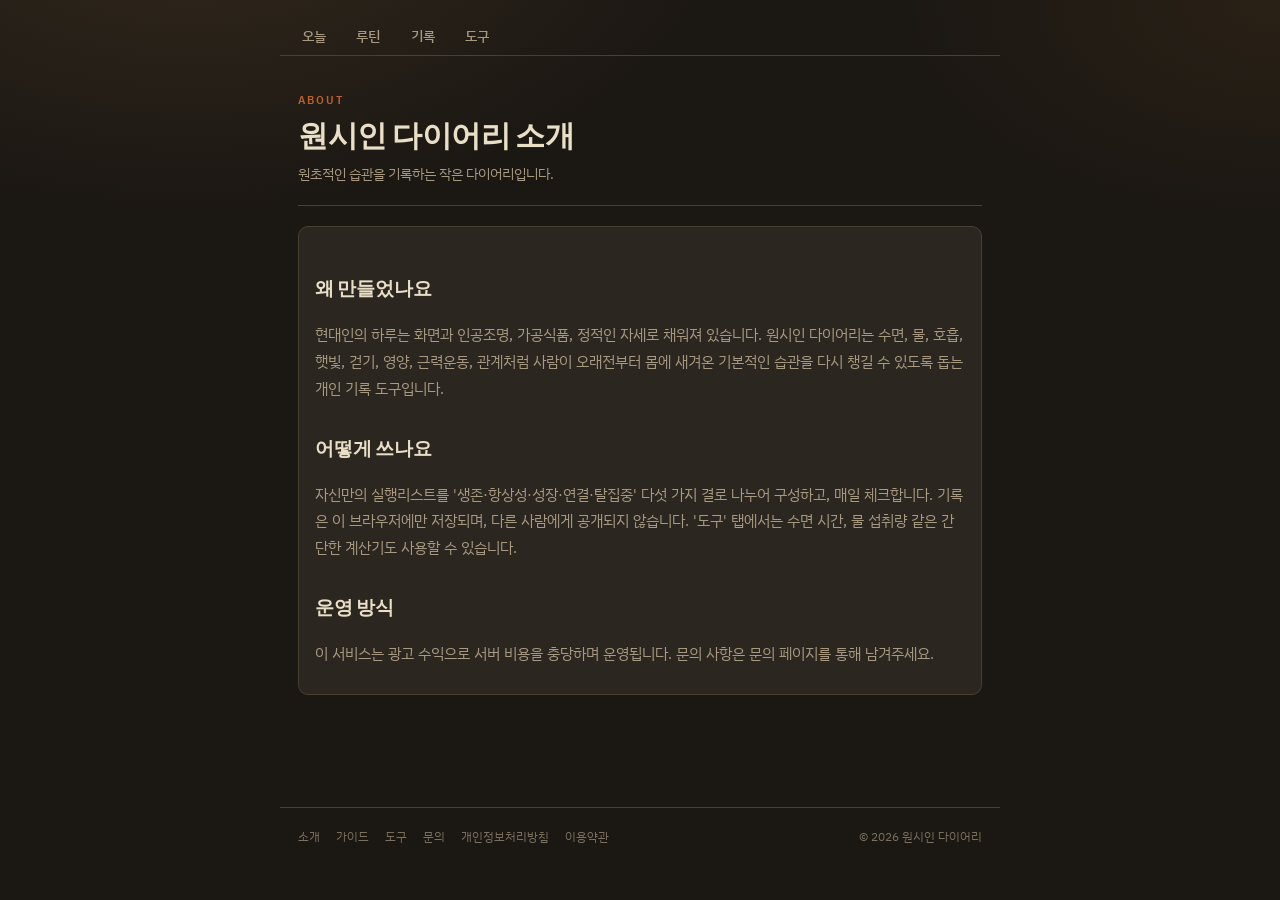
==== about.html @ d8aae8ed "Add files via upload" ====
<!DOCTYPE html>
<html lang="ko">
<head>
<meta charset="UTF-8">
<meta name="viewport" content="width=device-width, initial-scale=1.0">
<title>소개 | 원시인 다이어리</title>
<meta name="description" content="원시인 다이어리를 만든 이유와 사용 방법을 소개합니다.">
<meta name="google-adsense-account" content="ca-pub-2557338953436433">
<meta name="naver-site-verification" content="43a13ce1e684f0e41eff7b286d124ef4994e0cc3">
<link rel="preconnect" href="https://fonts.googleapis.com">
<link href="https://fonts.googleapis.com/css2?family=Bitter:wght@500;700;800&family=IBM+Plex+Sans+KR:wght@400;500;600&display=swap" rel="stylesheet">
<link rel="stylesheet" href="style.css">
<script async src="https://pagead2.googlesyndication.com/pagead/js/adsbygoogle.js?client=ca-pub-2557338953436433" crossorigin="anonymous"></script>
</head>
<body>
<div class="tabs">
  <a href="index.html" class="tab">오늘</a>
  <a href="routines.html" class="tab">루틴</a>
  <a href="history.html" class="tab">기록</a>
  <a href="tools.html" class="tab">도구</a>
</div>

<main class="app">
  <div class="hero">
    <div class="hero-eyebrow">ABOUT</div>
    <h1 class="display">원시인 다이어리 소개</h1>
    <p>원초적인 습관을 기록하는 작은 다이어리입니다.</p>
  </div>
  <div class="card article">
    <h2>왜 만들었나요</h2>
    <p>현대인의 하루는 화면과 인공조명, 가공식품, 정적인 자세로 채워져 있습니다. 원시인 다이어리는 수면, 물, 호흡, 햇빛, 걷기, 영양, 근력운동, 관계처럼 사람이 오래전부터 몸에 새겨온 기본적인 습관을 다시 챙길 수 있도록 돕는 개인 기록 도구입니다.</p>
    <h2>어떻게 쓰나요</h2>
    <p>자신만의 실행리스트를 '생존·항상성·성장·연결·탈집중' 다섯 가지 결로 나누어 구성하고, 매일 체크합니다. 기록은 이 브라우저에만 저장되며, 다른 사람에게 공개되지 않습니다. '도구' 탭에서는 수면 시간, 물 섭취량 같은 간단한 계산기도 사용할 수 있습니다.</p>
    <h2>운영 방식</h2>
    <p>이 서비스는 광고 수익으로 서버 비용을 충당하며 운영됩니다. 문의 사항은 <a href="contact.html">문의 페이지</a>를 통해 남겨주세요.</p>
  </div>
</main>

<footer class="site-footer">
  <a href="about.html">소개</a>
  <a href="guide.html">가이드</a>
  <a href="tools.html">도구</a>
  <a href="contact.html">문의</a>
  <a href="privacy.html">개인정보처리방침</a>
  <a href="terms.html">이용약관</a>
  <span class="footer-copy">© <span id="year"></span> 원시인 다이어리</span>
</footer>
<script>document.getElementById('year').textContent = new Date().getFullYear();</script>
</body>
</html>
---- style.css ----
:root {
  --bg: #1b1713;
  --bg-2: #241e18;
  --surface: #2c2620;
  --surface-2: #383028;
  --line: #4a4032;
  --bone: #e9dfc7;
  --bone-dim: #a79a80;
  --muted: #7c7160;
  --fire: #c1622b;
  --fire-dim: #8b4520;
  --lv1: #8b3a2b;
  --lv2: #a6743d;
  --lv3: #5c6b42;
  --lv4: #3f5765;
  --lv5: #6a5a7a;
}
* { box-sizing: border-box; }
html, body { margin: 0; padding: 0; }
body {
  background:
    radial-gradient(ellipse 900px 500px at 15% -10%, #33291d 0%, transparent 60%),
    radial-gradient(ellipse 700px 400px at 100% 0%, #2a2116 0%, transparent 55%),
    var(--bg);
  color: var(--bone);
  font-family: 'IBM Plex Sans KR', sans-serif;
  min-height: 100vh;
  -webkit-font-smoothing: antialiased;
}
.display { font-family: 'Bitter', serif; }
::selection { background: var(--fire-dim); color: var(--bone); }
a { color: inherit; text-decoration: none; }

.app { max-width: 720px; margin: 0 auto; padding: 0 18px 60px; }

.hero { padding: 36px 0 20px; border-bottom: 1px solid var(--line); margin-bottom: 20px; position: relative; }
.hero-eyebrow { font-size: 11px; letter-spacing: .18em; text-transform: uppercase; color: var(--fire); font-weight: 600; margin-bottom: 8px; }
.hero h1 { font-family: 'Bitter', serif; font-weight: 800; font-size: 30px; margin: 0 0 6px; letter-spacing: -.01em; }
.hero p { margin: 0; color: var(--bone-dim); font-size: 14px; line-height: 1.6; }

.mural { display: flex; gap: 3px; margin-top: 22px; height: 64px; border-radius: 3px; overflow: hidden; background: var(--bg-2); border: 1px solid var(--line); position: relative; }
.mural-col { flex: 1; display: flex; flex-direction: column-reverse; align-items: stretch; border-right: 1px solid rgba(0,0,0,.25); }
.mural-col:last-child { border-right: none; }
.mural-mark { width: 100%; flex: 0 0 auto; opacity: .92; border-top: 1px solid rgba(0,0,0,.2); }
.mural-label { display: flex; justify-content: space-between; margin-top: 6px; font-size: 9.5px; color: var(--muted); letter-spacing: .02em; }
.mural-label span { flex: 1; text-align: center; }

.tabs { max-width: 720px; margin: 0 auto; display: flex; gap: 4px; padding: 16px 18px 0; border-bottom: 1px solid var(--line); }
.tab { color: var(--bone-dim); font-size: 13.5px; font-weight: 500; padding: 10px 4px; position: relative; margin-right: 18px; letter-spacing: .01em; display: inline-block; }
.tab.active { color: var(--bone); }
.tab.active::after { content: ''; position: absolute; left: 0; right: 0; bottom: -1px; height: 2px; background: var(--fire); }

.card { background: var(--surface); border: 1px solid var(--line); border-radius: 10px; padding: 16px; margin-bottom: 12px; }
.section-title { font-family: 'Bitter', serif; font-weight: 700; font-size: 15px; margin: 0 0 12px; display: flex; align-items: center; gap: 8px; }
.lv-dot { width: 8px; height: 8px; border-radius: 50%; display: inline-block; flex: 0 0 auto; }

.routine { display: flex; align-items: center; gap: 12px; padding: 12px 4px; border-bottom: 1px solid var(--line); }
.routine:last-child { border-bottom: none; }
.check { width: 26px; height: 26px; border-radius: 50%; border: 2px solid var(--muted); background: transparent; cursor: pointer; flex: 0 0 auto; display: flex; align-items: center; justify-content: center; transition: .15s; }
.check.done { background: var(--fire); border-color: var(--fire); }
.check svg { width: 13px; height: 13px; opacity: 0; transition: .15s; }
.check.done svg { opacity: 1; }
.routine-body { flex: 1; min-width: 0; }
.routine-title { font-size: 14px; font-weight: 500; }
.routine-title.done { color: var(--bone-dim); text-decoration: line-through; }
.routine-cat { font-size: 11px; color: var(--muted); margin-top: 2px; }
.routine-del { background: none; border: none; color: var(--muted); cursor: pointer; font-size: 12px; padding: 4px 6px; opacity: .6; }
.routine-del:hover { opacity: 1; color: var(--fire); }

.row { display: flex; gap: 8px; margin-bottom: 10px; }
input[type=text], input[type=number], select, textarea { background: var(--bg-2); border: 1px solid var(--line); color: var(--bone); border-radius: 7px; padding: 10px 12px; font-family: inherit; font-size: 13.5px; width: 100%; }
input[type=text]:focus, input[type=number]:focus, select:focus, textarea:focus { outline: 1px solid var(--fire); border-color: var(--fire); }
textarea { resize: vertical; min-height: 56px; }
.btn { background: var(--fire); color: #1b1713; border: none; border-radius: 7px; padding: 10px 16px; font-family: inherit; font-weight: 600; font-size: 13.5px; cursor: pointer; white-space: nowrap; transition: .15s; }
.btn:hover { background: #d16f38; }
.btn:disabled { opacity: .4; cursor: not-allowed; }
.btn-ghost { background: transparent; border: 1px solid var(--line); color: var(--bone-dim); }
.btn-ghost:hover { color: var(--bone); border-color: var(--bone-dim); }
.btn-sm { padding: 6px 12px; font-size: 12.5px; }

.log-entry { padding: 12px 0; border-bottom: 1px solid var(--line); }
.log-entry:last-child { border-bottom: none; }
.log-head { display: flex; justify-content: space-between; align-items: center; margin-bottom: 4px; }
.log-title { font-size: 14px; font-weight: 500; }
.log-date { font-size: 11px; color: var(--muted); }

.empty { text-align: center; padding: 36px 12px; color: var(--muted); font-size: 13px; line-height: 1.7; }

.toast { position: fixed; bottom: 24px; left: 50%; transform: translateX(-50%); background: var(--surface-2); border: 1px solid var(--line); color: var(--bone); padding: 10px 18px; border-radius: 8px; font-size: 13px; opacity: 0; pointer-events: none; transition: .25s; z-index: 50; }
.toast.show { opacity: 1; transform: translateX(-50%) translateY(-6px); }
.loading { color: var(--muted); font-size: 13px; padding: 20px 0; text-align: center; }

.site-footer { max-width: 720px; margin: 40px auto 0; padding: 20px 18px 40px; border-top: 1px solid var(--line); display: flex; gap: 16px; flex-wrap: wrap; font-size: 12px; color: var(--muted); }
.site-footer a:hover { color: var(--fire); }
.footer-copy { margin-left: auto; }

.article { line-height: 1.85; font-size: 14.5px; color: var(--bone-dim); }
.article h2 { font-family: 'Bitter', serif; color: var(--bone); font-size: 19px; margin-top: 28px; }
.article h3 { font-family: 'Bitter', serif; color: var(--bone); font-size: 15.5px; margin-top: 18px; }
.article p { margin: 10px 0; }
.article ul { margin: 8px 0; padding-left: 20px; }
.article li { margin: 4px 0; }

.ad-slot { margin: 20px 0; min-height: 90px; display: flex; align-items: center; justify-content: center; border: 1px dashed var(--line); border-radius: 8px; color: var(--muted); font-size: 12px; }

.view-toggle { display: flex; gap: 6px; margin-bottom: 14px; }
.view-toggle button { flex: 1; }

.cal-head { display: flex; align-items: center; justify-content: space-between; margin-bottom: 10px; }
.cal-nav { background: none; border: 1px solid var(--line); color: var(--bone-dim); border-radius: 6px; width: 28px; height: 28px; cursor: pointer; }
.cal-nav:hover { color: var(--bone); border-color: var(--bone-dim); }
.cal-title { font-family: 'Bitter', serif; font-weight: 700; font-size: 14px; }
.cal-grid { display: grid; grid-template-columns: repeat(7, 1fr); gap: 4px; }
.cal-dow { text-align: center; font-size: 10.5px; color: var(--muted); padding-bottom: 4px; }
.cal-cell { aspect-ratio: 1; border-radius: 6px; background: var(--bg-2); border: 1px solid var(--line); display: flex; flex-direction: column; align-items: center; justify-content: center; gap: 2px; font-size: 11px; color: var(--bone-dim); position: relative; }
.cal-cell.empty { background: transparent; border: none; }
.cal-cell.today { border-color: var(--fire); }
.cal-dots { display: flex; gap: 2px; flex-wrap: wrap; justify-content: center; max-width: 26px; }
.cal-dot { width: 4.5px; height: 4.5px; border-radius: 50%; }

.tool-result { margin-top: 12px; padding: 12px; background: var(--bg-2); border: 1px solid var(--line); border-radius: 8px; font-size: 14px; }
.tool-result b { color: var(--fire); font-family: 'Bitter', serif; font-size: 17px; }
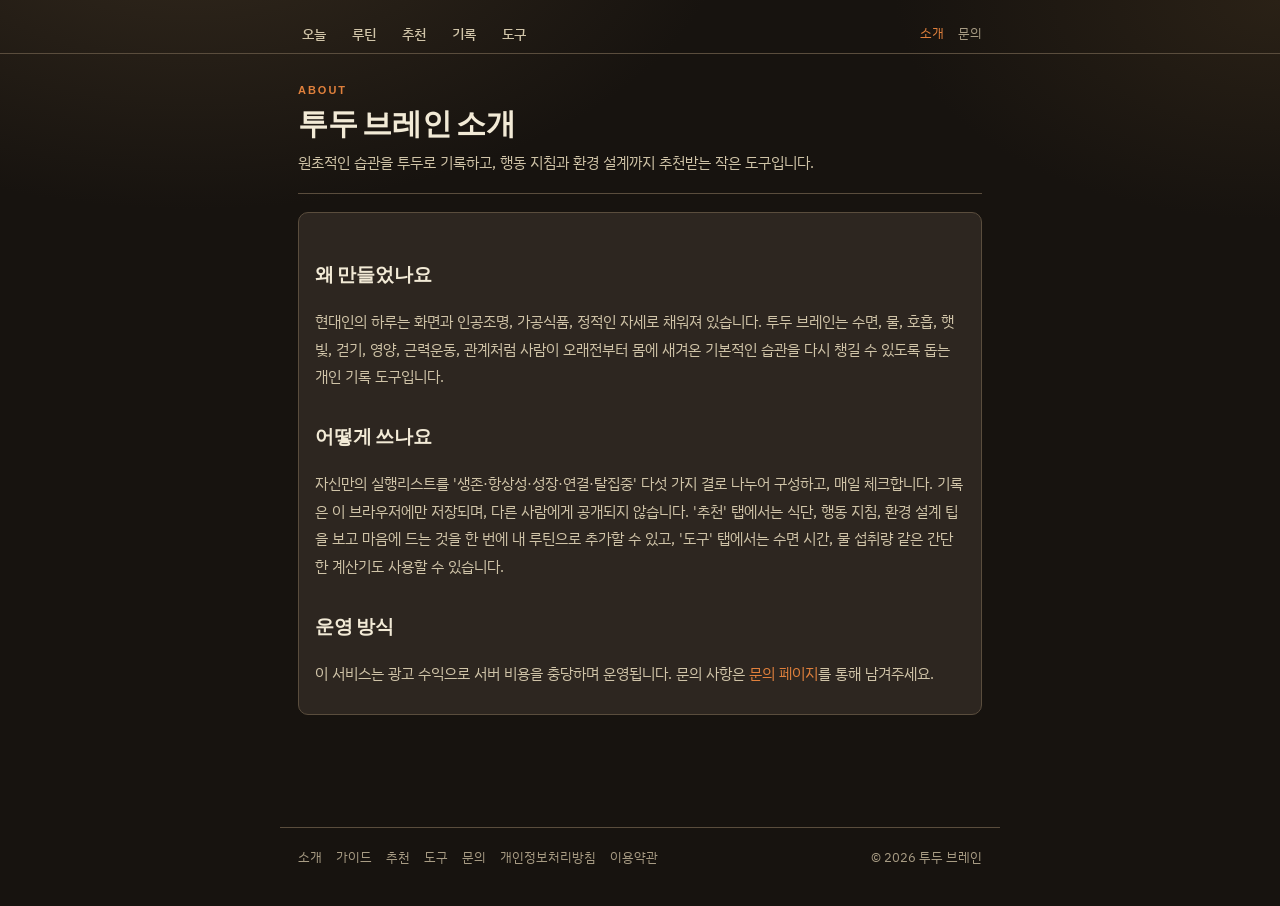
==== commit 27bbf121: "Add files via upload" ====
--- a/about.html
+++ b/about.html
@@ -3,8 +3,8 @@
 <head>
 <meta charset="UTF-8">
 <meta name="viewport" content="width=device-width, initial-scale=1.0">
-<title>소개 | 원시인 다이어리</title>
-<meta name="description" content="원시인 다이어리를 만든 이유와 사용 방법을 소개합니다.">
+<title>소개 | 투두 브레인</title>
+<meta name="description" content="투두 브레인를 만든 이유와 사용 방법을 소개합니다.">
 <meta name="google-adsense-account" content="ca-pub-2557338953436433">
 <meta name="naver-site-verification" content="43a13ce1e684f0e41eff7b286d124ef4994e0cc3">
 <link rel="preconnect" href="https://fonts.googleapis.com">
@@ -13,24 +13,33 @@
 <script async src="https://pagead2.googlesyndication.com/pagead/js/adsbygoogle.js?client=ca-pub-2557338953436433" crossorigin="anonymous"></script>
 </head>
 <body>
-<div class="tabs">
-  <a href="index.html" class="tab">오늘</a>
-  <a href="routines.html" class="tab">루틴</a>
-  <a href="history.html" class="tab">기록</a>
-  <a href="tools.html" class="tab">도구</a>
-</div>
+<header class="topbar">
+  <div class="topbar-inner">
+    <nav class="tabs">
+      <a href="index.html" class="tab">오늘</a>
+      <a href="routines.html" class="tab">루틴</a>
+      <a href="tips.html" class="tab">추천</a>
+      <a href="history.html" class="tab">기록</a>
+      <a href="tools.html" class="tab">도구</a>
+    </nav>
+    <nav class="top-links">
+      <a href="about.html" class="active">소개</a>
+      <a href="contact.html">문의</a>
+    </nav>
+  </div>
+</header>
 
 <main class="app">
   <div class="hero">
     <div class="hero-eyebrow">ABOUT</div>
-    <h1 class="display">원시인 다이어리 소개</h1>
-    <p>원초적인 습관을 기록하는 작은 다이어리입니다.</p>
+    <h1 class="display">투두 브레인 소개</h1>
+    <p>원초적인 습관을 투두로 기록하고, 행동 지침과 환경 설계까지 추천받는 작은 도구입니다.</p>
   </div>
   <div class="card article">
     <h2>왜 만들었나요</h2>
-    <p>현대인의 하루는 화면과 인공조명, 가공식품, 정적인 자세로 채워져 있습니다. 원시인 다이어리는 수면, 물, 호흡, 햇빛, 걷기, 영양, 근력운동, 관계처럼 사람이 오래전부터 몸에 새겨온 기본적인 습관을 다시 챙길 수 있도록 돕는 개인 기록 도구입니다.</p>
+    <p>현대인의 하루는 화면과 인공조명, 가공식품, 정적인 자세로 채워져 있습니다. 투두 브레인는 수면, 물, 호흡, 햇빛, 걷기, 영양, 근력운동, 관계처럼 사람이 오래전부터 몸에 새겨온 기본적인 습관을 다시 챙길 수 있도록 돕는 개인 기록 도구입니다.</p>
     <h2>어떻게 쓰나요</h2>
-    <p>자신만의 실행리스트를 '생존·항상성·성장·연결·탈집중' 다섯 가지 결로 나누어 구성하고, 매일 체크합니다. 기록은 이 브라우저에만 저장되며, 다른 사람에게 공개되지 않습니다. '도구' 탭에서는 수면 시간, 물 섭취량 같은 간단한 계산기도 사용할 수 있습니다.</p>
+    <p>자신만의 실행리스트를 '생존·항상성·성장·연결·탈집중' 다섯 가지 결로 나누어 구성하고, 매일 체크합니다. 기록은 이 브라우저에만 저장되며, 다른 사람에게 공개되지 않습니다. '추천' 탭에서는 식단, 행동 지침, 환경 설계 팁을 보고 마음에 드는 것을 한 번에 내 루틴으로 추가할 수 있고, '도구' 탭에서는 수면 시간, 물 섭취량 같은 간단한 계산기도 사용할 수 있습니다.</p>
     <h2>운영 방식</h2>
     <p>이 서비스는 광고 수익으로 서버 비용을 충당하며 운영됩니다. 문의 사항은 <a href="contact.html">문의 페이지</a>를 통해 남겨주세요.</p>
   </div>
@@ -39,11 +48,12 @@
 <footer class="site-footer">
   <a href="about.html">소개</a>
   <a href="guide.html">가이드</a>
+  <a href="tips.html">추천</a>
   <a href="tools.html">도구</a>
   <a href="contact.html">문의</a>
   <a href="privacy.html">개인정보처리방침</a>
   <a href="terms.html">이용약관</a>
-  <span class="footer-copy">© <span id="year"></span> 원시인 다이어리</span>
+  <span class="footer-copy">© <span id="year"></span> 투두 브레인</span>
 </footer>
 <script>document.getElementById('year').textContent = new Date().getFullYear();</script>
 </body>
--- a/style.css
+++ b/style.css
@@ -1,22 +1,23 @@
 :root {
-  --bg: #1b1713;
-  --bg-2: #241e18;
-  --surface: #2c2620;
-  --surface-2: #383028;
-  --line: #4a4032;
-  --bone: #e9dfc7;
-  --bone-dim: #a79a80;
-  --muted: #7c7160;
-  --fire: #c1622b;
-  --fire-dim: #8b4520;
-  --lv1: #8b3a2b;
-  --lv2: #a6743d;
-  --lv3: #5c6b42;
-  --lv4: #3f5765;
-  --lv5: #6a5a7a;
+  --bg: #17130f;
+  --bg-2: #211b15;
+  --surface: #2d2620;
+  --surface-2: #3a3129;
+  --line: #5a4d3d;
+  --bone: #f2ead6;
+  --bone-dim: #d0c4a8;
+  --muted: #a89c84;
+  --fire: #e0803c;
+  --fire-dim: #9a5424;
+  /* 카테고리 색상: 어두운 배경에서도 서로 확실히 구분되도록 밝게 */
+  --lv1: #ef6b57; /* 생존 - 코랄 레드 */
+  --lv2: #f0b13f; /* 항상성 - 앰버 */
+  --lv3: #7cc15f; /* 성장 - 그린 */
+  --lv4: #4fa9e6; /* 연결 - 블루 */
+  --lv5: #b392e8; /* 탈집중 - 퍼플 */
 }
 * { box-sizing: border-box; }
-html, body { margin: 0; padding: 0; }
+html, body { margin: 0; padding: 0; overflow-x: hidden; }
 body {
   background:
     radial-gradient(ellipse 900px 500px at 15% -10%, #33291d 0%, transparent 60%),
@@ -24,99 +25,185 @@
     var(--bg);
   color: var(--bone);
   font-family: 'IBM Plex Sans KR', sans-serif;
+  font-size: 15px;
   min-height: 100vh;
   -webkit-font-smoothing: antialiased;
 }
 .display { font-family: 'Bitter', serif; }
 ::selection { background: var(--fire-dim); color: var(--bone); }
 a { color: inherit; text-decoration: none; }
+button { font-family: inherit; }
 
 .app { max-width: 720px; margin: 0 auto; padding: 0 18px 60px; }
 
-.hero { padding: 36px 0 20px; border-bottom: 1px solid var(--line); margin-bottom: 20px; position: relative; }
-.hero-eyebrow { font-size: 11px; letter-spacing: .18em; text-transform: uppercase; color: var(--fire); font-weight: 600; margin-bottom: 8px; }
+/* ===== 상단바: 왼쪽 탭 + 오른쪽 소개/문의 ===== */
+.topbar { border-bottom: 1px solid var(--line); }
+.topbar-inner { max-width: 720px; margin: 0 auto; padding: 14px 18px 0; display: flex; justify-content: space-between; align-items: flex-end; gap: 12px; }
+.tabs { display: flex; gap: 2px; }
+.tab { color: var(--bone-dim); font-size: 14px; font-weight: 500; padding: 10px 4px; position: relative; margin-right: 16px; white-space: nowrap; }
+.tab:last-child { margin-right: 0; }
+.tab.active { color: var(--bone); font-weight: 600; }
+.tab.active::after { content: ''; position: absolute; left: 0; right: 0; bottom: -1px; height: 2px; background: var(--fire); }
+.top-links { display: flex; gap: 14px; padding-bottom: 11px; font-size: 13px; }
+.top-links a { color: var(--muted); }
+.top-links a:hover, .top-links a.active { color: var(--fire); }
+
+/* ===== 히어로 ===== */
+.hero { padding: 30px 0 18px; border-bottom: 1px solid var(--line); margin-bottom: 18px; position: relative; }
+.hero-eyebrow { font-size: 11px; letter-spacing: .18em; text-transform: uppercase; color: var(--fire); font-weight: 700; margin-bottom: 8px; }
 .hero h1 { font-family: 'Bitter', serif; font-weight: 800; font-size: 30px; margin: 0 0 6px; letter-spacing: -.01em; }
-.hero p { margin: 0; color: var(--bone-dim); font-size: 14px; line-height: 1.6; }
-
-.mural { display: flex; gap: 3px; margin-top: 22px; height: 64px; border-radius: 3px; overflow: hidden; background: var(--bg-2); border: 1px solid var(--line); position: relative; }
-.mural-col { flex: 1; display: flex; flex-direction: column-reverse; align-items: stretch; border-right: 1px solid rgba(0,0,0,.25); }
-.mural-col:last-child { border-right: none; }
-.mural-mark { width: 100%; flex: 0 0 auto; opacity: .92; border-top: 1px solid rgba(0,0,0,.2); }
-.mural-label { display: flex; justify-content: space-between; margin-top: 6px; font-size: 9.5px; color: var(--muted); letter-spacing: .02em; }
-.mural-label span { flex: 1; text-align: center; }
-
-.tabs { max-width: 720px; margin: 0 auto; display: flex; gap: 4px; padding: 16px 18px 0; border-bottom: 1px solid var(--line); }
-.tab { color: var(--bone-dim); font-size: 13.5px; font-weight: 500; padding: 10px 4px; position: relative; margin-right: 18px; letter-spacing: .01em; display: inline-block; }
-.tab.active { color: var(--bone); }
-.tab.active::after { content: ''; position: absolute; left: 0; right: 0; bottom: -1px; height: 2px; background: var(--fire); }
-
+.hero p { margin: 0; color: var(--bone-dim); font-size: 14.5px; line-height: 1.65; }
+
+/* ===== 날짜 이동 ===== */
+.date-nav { display: flex; align-items: center; gap: 8px; margin-top: 18px; flex-wrap: wrap; }
+.date-label { font-family: 'Bitter', serif; font-weight: 700; font-size: 17px; min-width: 130px; text-align: center; }
+.date-nav .spacer { margin-left: auto; display: flex; gap: 6px; }
+.past-note { margin: 10px 0 0; font-size: 12.5px; color: var(--fire); }
+
+/* ===== 진행도 ===== */
+.progress { margin-top: 16px; }
+.progress-head { display: flex; align-items: baseline; justify-content: space-between; margin-bottom: 8px; font-size: 13px; color: var(--bone-dim); }
+.progress-head b { font-family: 'Bitter', serif; font-size: 20px; color: var(--bone); margin-right: 4px; }
+.progress-total { height: 8px; border-radius: 4px; background: var(--bg-2); border: 1px solid var(--line); overflow: hidden; margin-bottom: 14px; }
+.progress-total > div { height: 100%; background: var(--fire); }
+.cat-row { display: flex; align-items: center; gap: 10px; margin-bottom: 8px; }
+.cat-label { width: 62px; font-size: 13px; display: flex; align-items: center; gap: 6px; flex: 0 0 auto; color: var(--bone); }
+.track { flex: 1; height: 10px; border-radius: 5px; background: var(--bg-2); border: 1px solid var(--line); overflow: hidden; }
+.fill { height: 100%; border-radius: 5px; }
+.cat-count { width: 34px; text-align: right; font-size: 12.5px; color: var(--bone-dim); flex: 0 0 auto; }
+
+/* ===== 카드 / 공통 ===== */
 .card { background: var(--surface); border: 1px solid var(--line); border-radius: 10px; padding: 16px; margin-bottom: 12px; }
-.section-title { font-family: 'Bitter', serif; font-weight: 700; font-size: 15px; margin: 0 0 12px; display: flex; align-items: center; gap: 8px; }
-.lv-dot { width: 8px; height: 8px; border-radius: 50%; display: inline-block; flex: 0 0 auto; }
-
-.routine { display: flex; align-items: center; gap: 12px; padding: 12px 4px; border-bottom: 1px solid var(--line); }
+.section-title { font-family: 'Bitter', serif; font-weight: 700; font-size: 16px; margin: 0 0 12px; display: flex; align-items: center; gap: 8px; }
+.lv-dot { width: 10px; height: 10px; border-radius: 50%; display: inline-block; flex: 0 0 auto; }
+
+.routine { display: flex; align-items: center; gap: 12px; padding: 12px 2px; border-bottom: 1px solid var(--line); }
 .routine:last-child { border-bottom: none; }
-.check { width: 26px; height: 26px; border-radius: 50%; border: 2px solid var(--muted); background: transparent; cursor: pointer; flex: 0 0 auto; display: flex; align-items: center; justify-content: center; transition: .15s; }
+.check { width: 28px; height: 28px; border-radius: 50%; border: 2px solid var(--bone-dim); background: transparent; cursor: pointer; flex: 0 0 auto; display: flex; align-items: center; justify-content: center; transition: .15s; }
 .check.done { background: var(--fire); border-color: var(--fire); }
-.check svg { width: 13px; height: 13px; opacity: 0; transition: .15s; }
+.check svg { width: 14px; height: 14px; opacity: 0; transition: .15s; }
 .check.done svg { opacity: 1; }
 .routine-body { flex: 1; min-width: 0; }
-.routine-title { font-size: 14px; font-weight: 500; }
-.routine-title.done { color: var(--bone-dim); text-decoration: line-through; }
-.routine-cat { font-size: 11px; color: var(--muted); margin-top: 2px; }
-.routine-del { background: none; border: none; color: var(--muted); cursor: pointer; font-size: 12px; padding: 4px 6px; opacity: .6; }
-.routine-del:hover { opacity: 1; color: var(--fire); }
-
-.row { display: flex; gap: 8px; margin-bottom: 10px; }
-input[type=text], input[type=number], select, textarea { background: var(--bg-2); border: 1px solid var(--line); color: var(--bone); border-radius: 7px; padding: 10px 12px; font-family: inherit; font-size: 13.5px; width: 100%; }
+.routine-title { font-size: 15px; font-weight: 500; word-break: keep-all; overflow-wrap: anywhere; }
+.routine-title.done { color: var(--muted); text-decoration: line-through; }
+.routine-cat { font-size: 12px; color: var(--muted); margin-top: 2px; }
+.routine-del { background: none; border: 1px solid var(--line); color: var(--bone-dim); cursor: pointer; font-size: 12.5px; padding: 5px 11px; border-radius: 6px; flex: 0 0 auto; }
+.routine-del:hover { color: #fff; background: #b4432f; border-color: #b4432f; }
+
+.row { display: flex; gap: 8px; margin-bottom: 10px; flex-wrap: wrap; }
+.row .grow { flex: 2 1 180px; min-width: 0; }
+.row .sel { flex: 1 1 110px; min-width: 0; }
+input[type=text], input[type=number], select, textarea { background: var(--bg-2); border: 1px solid var(--line); color: var(--bone); border-radius: 7px; padding: 10px 12px; font-family: inherit; font-size: 14.5px; width: 100%; min-width: 0; }
 input[type=text]:focus, input[type=number]:focus, select:focus, textarea:focus { outline: 1px solid var(--fire); border-color: var(--fire); }
 textarea { resize: vertical; min-height: 56px; }
-.btn { background: var(--fire); color: #1b1713; border: none; border-radius: 7px; padding: 10px 16px; font-family: inherit; font-weight: 600; font-size: 13.5px; cursor: pointer; white-space: nowrap; transition: .15s; }
-.btn:hover { background: #d16f38; }
-.btn:disabled { opacity: .4; cursor: not-allowed; }
-.btn-ghost { background: transparent; border: 1px solid var(--line); color: var(--bone-dim); }
-.btn-ghost:hover { color: var(--bone); border-color: var(--bone-dim); }
-.btn-sm { padding: 6px 12px; font-size: 12.5px; }
+.btn { background: var(--fire); color: #1b1713; border: none; border-radius: 7px; padding: 10px 16px; font-weight: 700; font-size: 14px; cursor: pointer; white-space: nowrap; transition: .15s; }
+.btn:hover { background: #ee9150; }
+.btn:disabled { opacity: .45; cursor: not-allowed; }
+.btn-ghost { background: transparent; border: 1px solid var(--line); color: var(--bone-dim); font-weight: 600; }
+.btn-ghost:hover { color: var(--bone); border-color: var(--bone-dim); background: transparent; }
+.btn-sm { padding: 7px 13px; font-size: 13px; }
 
 .log-entry { padding: 12px 0; border-bottom: 1px solid var(--line); }
 .log-entry:last-child { border-bottom: none; }
-.log-head { display: flex; justify-content: space-between; align-items: center; margin-bottom: 4px; }
-.log-title { font-size: 14px; font-weight: 500; }
-.log-date { font-size: 11px; color: var(--muted); }
-
-.empty { text-align: center; padding: 36px 12px; color: var(--muted); font-size: 13px; line-height: 1.7; }
-
-.toast { position: fixed; bottom: 24px; left: 50%; transform: translateX(-50%); background: var(--surface-2); border: 1px solid var(--line); color: var(--bone); padding: 10px 18px; border-radius: 8px; font-size: 13px; opacity: 0; pointer-events: none; transition: .25s; z-index: 50; }
+.log-head { display: flex; justify-content: space-between; align-items: center; gap: 10px; margin-bottom: 8px; }
+.log-title { font-size: 15px; font-weight: 500; display: flex; align-items: center; gap: 8px; min-width: 0; }
+.date-link:hover { color: var(--fire); }
+.date-count { font-family: 'IBM Plex Sans KR', sans-serif; font-weight: 400; font-size: 12.5px; color: var(--muted); }
+
+.empty { text-align: center; padding: 36px 12px; color: var(--muted); font-size: 14px; line-height: 1.7; }
+
+.toast { position: fixed; bottom: 24px; left: 50%; transform: translateX(-50%); background: var(--surface-2); border: 1px solid var(--line); color: var(--bone); padding: 10px 18px; border-radius: 8px; font-size: 13.5px; opacity: 0; pointer-events: none; transition: .25s; z-index: 50; max-width: 90vw; }
 .toast.show { opacity: 1; transform: translateX(-50%) translateY(-6px); }
-.loading { color: var(--muted); font-size: 13px; padding: 20px 0; text-align: center; }
-
-.site-footer { max-width: 720px; margin: 40px auto 0; padding: 20px 18px 40px; border-top: 1px solid var(--line); display: flex; gap: 16px; flex-wrap: wrap; font-size: 12px; color: var(--muted); }
+
+.site-footer { max-width: 720px; margin: 40px auto 0; padding: 20px 18px 40px; border-top: 1px solid var(--line); display: flex; gap: 14px; flex-wrap: wrap; font-size: 12.5px; color: var(--muted); }
 .site-footer a:hover { color: var(--fire); }
 .footer-copy { margin-left: auto; }
 
-.article { line-height: 1.85; font-size: 14.5px; color: var(--bone-dim); }
+.article { line-height: 1.85; font-size: 15px; color: var(--bone-dim); }
 .article h2 { font-family: 'Bitter', serif; color: var(--bone); font-size: 19px; margin-top: 28px; }
-.article h3 { font-family: 'Bitter', serif; color: var(--bone); font-size: 15.5px; margin-top: 18px; }
+.article h3 { font-family: 'Bitter', serif; color: var(--bone); font-size: 16px; margin-top: 18px; }
 .article p { margin: 10px 0; }
 .article ul { margin: 8px 0; padding-left: 20px; }
 .article li { margin: 4px 0; }
+.article a { color: var(--fire); }
 
 .ad-slot { margin: 20px 0; min-height: 90px; display: flex; align-items: center; justify-content: center; border: 1px dashed var(--line); border-radius: 8px; color: var(--muted); font-size: 12px; }
 
 .view-toggle { display: flex; gap: 6px; margin-bottom: 14px; }
 .view-toggle button { flex: 1; }
 
-.cal-head { display: flex; align-items: center; justify-content: space-between; margin-bottom: 10px; }
-.cal-nav { background: none; border: 1px solid var(--line); color: var(--bone-dim); border-radius: 6px; width: 28px; height: 28px; cursor: pointer; }
-.cal-nav:hover { color: var(--bone); border-color: var(--bone-dim); }
-.cal-title { font-family: 'Bitter', serif; font-weight: 700; font-size: 14px; }
-.cal-grid { display: grid; grid-template-columns: repeat(7, 1fr); gap: 4px; }
-.cal-dow { text-align: center; font-size: 10.5px; color: var(--muted); padding-bottom: 4px; }
-.cal-cell { aspect-ratio: 1; border-radius: 6px; background: var(--bg-2); border: 1px solid var(--line); display: flex; flex-direction: column; align-items: center; justify-content: center; gap: 2px; font-size: 11px; color: var(--bone-dim); position: relative; }
+/* ===== 달력 ===== */
+.cal-head { display: flex; align-items: center; justify-content: space-between; margin-bottom: 12px; }
+.cal-nav { background: none; border: 1px solid var(--line); color: var(--bone-dim); border-radius: 6px; width: 32px; height: 32px; cursor: pointer; font-size: 16px; line-height: 1; flex: 0 0 auto; }
+.cal-nav:hover:not(:disabled) { color: var(--bone); border-color: var(--bone-dim); }
+.cal-nav:disabled { opacity: .35; cursor: not-allowed; }
+.cal-title { font-family: 'Bitter', serif; font-weight: 700; font-size: 16px; }
+.cal-grid { display: grid; grid-template-columns: repeat(7, minmax(0, 1fr)); gap: 4px; }
+.cal-dow { text-align: center; font-size: 12px; color: var(--muted); padding-bottom: 4px; }
+.cal-cell { min-height: 58px; border-radius: 8px; background: var(--bg-2); border: 1px solid var(--line); display: flex; flex-direction: column; align-items: center; justify-content: center; gap: 5px; font-size: 13px; color: var(--bone); padding: 4px 0; }
+a.cal-cell { cursor: pointer; }
+a.cal-cell:hover { border-color: var(--fire); }
 .cal-cell.empty { background: transparent; border: none; }
-.cal-cell.today { border-color: var(--fire); }
-.cal-dots { display: flex; gap: 2px; flex-wrap: wrap; justify-content: center; max-width: 26px; }
-.cal-dot { width: 4.5px; height: 4.5px; border-radius: 50%; }
-
-.tool-result { margin-top: 12px; padding: 12px; background: var(--bg-2); border: 1px solid var(--line); border-radius: 8px; font-size: 14px; }
+.cal-cell.today { border: 2px solid var(--fire); font-weight: 700; }
+.cal-cell.future { color: var(--muted); opacity: .45; }
+.cal-dots { display: flex; gap: 2px; justify-content: center; }
+.cal-dot { width: 6px; height: 6px; border-radius: 50%; border: 1px solid var(--line); }
+.cal-dot.on { border-color: transparent; }
+.legend { display: flex; gap: 12px; flex-wrap: wrap; margin-top: 14px; font-size: 12.5px; color: var(--bone-dim); }
+.legend span { display: inline-flex; align-items: center; gap: 5px; }
+.cal-hint { margin: 10px 0 0; font-size: 12.5px; color: var(--muted); line-height: 1.6; }
+
+/* ===== 도구 ===== */
+.tool-result { margin-top: 12px; padding: 12px; background: var(--bg-2); border: 1px solid var(--line); border-radius: 8px; font-size: 14.5px; }
 .tool-result b { color: var(--fire); font-family: 'Bitter', serif; font-size: 17px; }
+
+/* ===== 추천 ===== */
+.chip-row { display: flex; gap: 6px; margin-bottom: 14px; flex-wrap: wrap; }
+.chip-row .btn { flex: 1; min-width: 80px; }
+.tip { padding: 14px 0; border-bottom: 1px solid var(--line); }
+.tip:last-child { border-bottom: none; }
+.tip-head { display: flex; align-items: flex-start; justify-content: space-between; gap: 10px; }
+.tip-title { font-size: 15px; font-weight: 600; margin: 0 0 4px; }
+.tip-desc { font-size: 13.5px; color: var(--bone-dim); line-height: 1.7; margin: 0; }
+.tip-meta { font-size: 12px; color: var(--muted); margin-top: 6px; display: flex; align-items: center; gap: 6px; }
+.section-note { font-size: 13.5px; color: var(--bone-dim); line-height: 1.7; margin: 0 0 14px; }
+
+/* ===== 모바일 ===== */
+@media (max-width: 520px) {
+  body { font-size: 15px; }
+  .topbar-inner { flex-wrap: wrap; padding-top: 8px; gap: 0; }
+  .top-links { order: -1; width: 100%; justify-content: flex-end; padding-bottom: 2px; font-size: 12.5px; }
+  .tabs { width: 100%; justify-content: space-between; }
+  .tab { margin-right: 0; flex: 1; text-align: center; font-size: 14px; }
+  .hero { padding: 22px 0 16px; }
+  .hero h1 { font-size: 25px; }
+  .app { padding: 0 14px 50px; }
+  .site-footer { padding: 18px 14px 36px; }
+  .card { padding: 14px; }
+  input[type=text], input[type=number], select, textarea { font-size: 16px; }
+  .date-label { min-width: 0; flex: 1; font-size: 16px; }
+  .date-nav .spacer { margin-left: 0; width: 100%; }
+  .date-nav .spacer .btn { flex: 1; }
+  .cat-label { width: 56px; font-size: 12.5px; }
+  .cal-grid { gap: 3px; }
+  .cal-cell { min-height: 50px; font-size: 12.5px; gap: 4px; }
+  .cal-dot { width: 5px; height: 5px; }
+  .cal-dots { gap: 1.5px; }
+  .tip-head { flex-direction: column; }
+  .routine-del { padding: 5px 9px; }
+  .footer-copy { margin-left: 0; width: 100%; }
+}
+
+/* ===== 이름 수정 / 수면 설정 ===== */
+input[type=time] { background: var(--bg-2); border: 1px solid var(--line); color: var(--bone); border-radius: 7px; padding: 10px 12px; font-family: inherit; font-size: 14.5px; width: 100%; min-width: 0; color-scheme: dark; }
+input[type=time]:focus { outline: 1px solid var(--fire); border-color: var(--fire); }
+.routine-actions { display: flex; gap: 6px; flex: 0 0 auto; }
+.routine-edit:hover { color: var(--bone); background: transparent; border-color: var(--bone-dim); }
+.routine.editing { flex-wrap: wrap; }
+.routine.editing .routine-body { flex: 1 1 100%; }
+.routine.editing .routine-actions { margin-left: auto; }
+.time-field { flex: 1 1 120px; display: flex; flex-direction: column; gap: 5px; font-size: 13px; color: var(--bone-dim); }
+.sleep-opt { display: flex; justify-content: space-between; align-items: center; gap: 8px; margin-bottom: 8px; flex-wrap: wrap; }
+@media (max-width: 520px) {
+  input[type=time] { font-size: 16px; }
+}
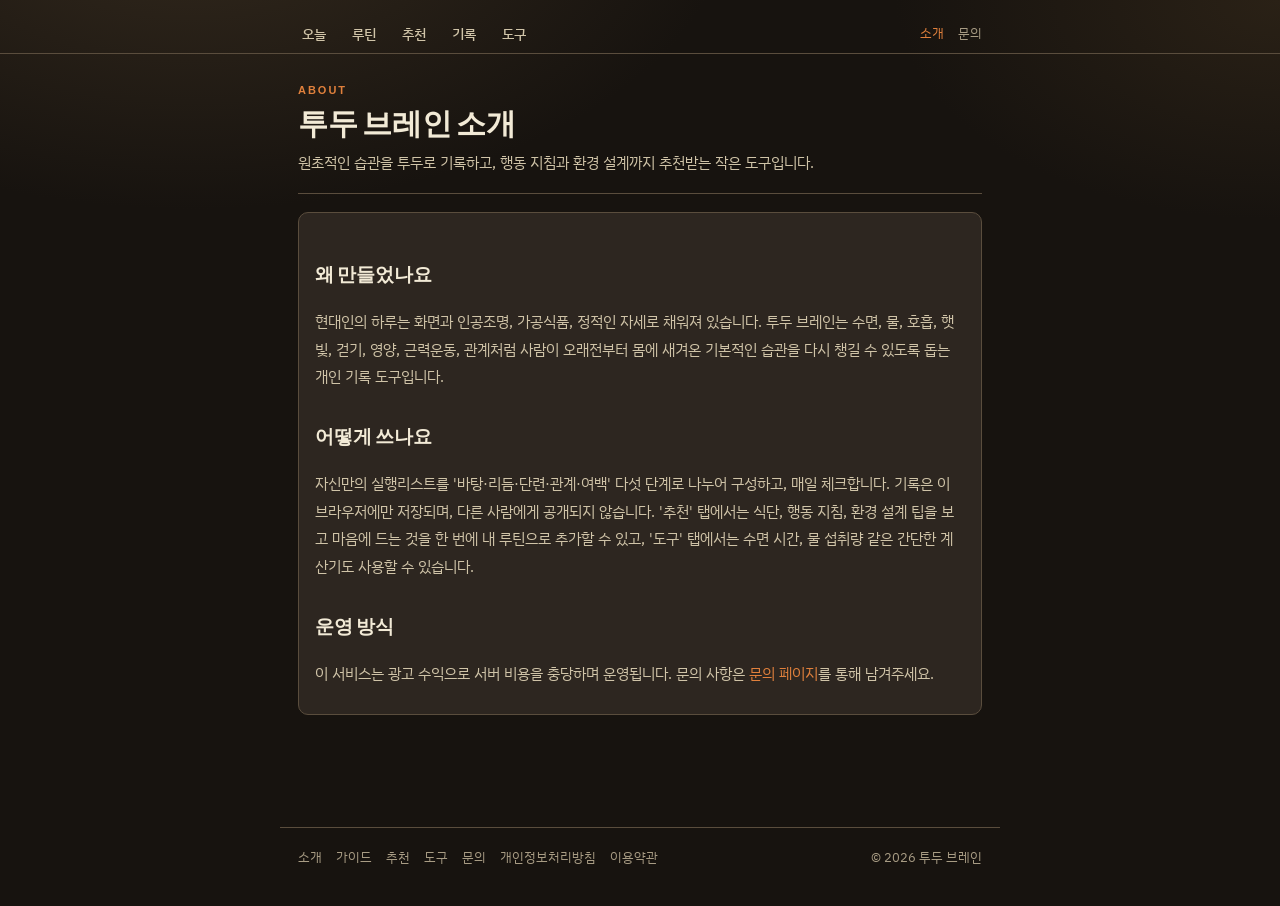
==== commit 073562bc: "Add files via upload" ====
--- a/about.html
+++ b/about.html
@@ -39,7 +39,7 @@
     <h2>왜 만들었나요</h2>
     <p>현대인의 하루는 화면과 인공조명, 가공식품, 정적인 자세로 채워져 있습니다. 투두 브레인는 수면, 물, 호흡, 햇빛, 걷기, 영양, 근력운동, 관계처럼 사람이 오래전부터 몸에 새겨온 기본적인 습관을 다시 챙길 수 있도록 돕는 개인 기록 도구입니다.</p>
     <h2>어떻게 쓰나요</h2>
-    <p>자신만의 실행리스트를 '생존·항상성·성장·연결·탈집중' 다섯 가지 결로 나누어 구성하고, 매일 체크합니다. 기록은 이 브라우저에만 저장되며, 다른 사람에게 공개되지 않습니다. '추천' 탭에서는 식단, 행동 지침, 환경 설계 팁을 보고 마음에 드는 것을 한 번에 내 루틴으로 추가할 수 있고, '도구' 탭에서는 수면 시간, 물 섭취량 같은 간단한 계산기도 사용할 수 있습니다.</p>
+    <p>자신만의 실행리스트를 '바탕·리듬·단련·관계·여백' 다섯 단계로 나누어 구성하고, 매일 체크합니다. 기록은 이 브라우저에만 저장되며, 다른 사람에게 공개되지 않습니다. '추천' 탭에서는 식단, 행동 지침, 환경 설계 팁을 보고 마음에 드는 것을 한 번에 내 루틴으로 추가할 수 있고, '도구' 탭에서는 수면 시간, 물 섭취량 같은 간단한 계산기도 사용할 수 있습니다.</p>
     <h2>운영 방식</h2>
     <p>이 서비스는 광고 수익으로 서버 비용을 충당하며 운영됩니다. 문의 사항은 <a href="contact.html">문의 페이지</a>를 통해 남겨주세요.</p>
   </div>
--- a/style.css
+++ b/style.css
@@ -207,3 +207,31 @@
 @media (max-width: 520px) {
   input[type=time] { font-size: 16px; }
 }
+
+/* ===== 욕구 단계 피라미드 ===== */
+html { scroll-behavior: smooth; }
+.pyramid { display: flex; flex-direction: column; gap: 4px; margin: 14px auto 8px; max-width: 520px; clip-path: polygon(22% 0, 78% 0, 100% 100%, 0 100%); }
+.tier { position: relative; height: 52px; background: #2a2319; display: flex; align-items: center; justify-content: center; overflow: hidden; box-shadow: inset 0 0 0 1px var(--line); }
+.tier-fill { position: absolute; left: 0; top: 0; bottom: 0; background: var(--c); opacity: .92; transition: width .25s; }
+.tier-text { position: relative; display: inline-flex; align-items: center; gap: 8px; background: rgba(23,19,15,.8); padding: 3px 11px; border-radius: 12px; font-size: 14px; font-weight: 600; max-width: 90%; }
+.tier-name { overflow: hidden; text-overflow: ellipsis; white-space: nowrap; max-width: 90px; }
+.tier-count { color: var(--bone-dim); font-size: 12.5px; font-weight: 500; flex: 0 0 auto; }
+a.tier:hover .tier-fill { opacity: 1; }
+.tier.empty-tier { opacity: .55; }
+.pyramid-note { margin: 6px 0 0; font-size: 12.5px; color: var(--muted); text-align: center; line-height: 1.6; }
+
+/* 단계 한눈에 보기 표 (가이드) */
+.table-wrap { overflow-x: auto; margin: 12px 0; }
+table.levels { width: 100%; border-collapse: collapse; font-size: 14px; min-width: 420px; }
+table.levels th, table.levels td { border: 1px solid var(--line); padding: 9px 10px; text-align: left; vertical-align: top; line-height: 1.6; }
+table.levels th { background: var(--bg-2); color: var(--bone); font-weight: 600; }
+table.levels td:first-child { white-space: nowrap; color: var(--bone); font-weight: 600; }
+
+/* 단계 이름 설정 */
+.cat-edit-grid { display: grid; grid-template-columns: repeat(auto-fit, minmax(130px, 1fr)); gap: 10px; margin-bottom: 12px; }
+.cat-edit-grid label { display: flex; flex-direction: column; gap: 5px; font-size: 13px; color: var(--bone-dim); }
+.cat-edit-grid .lv { display: flex; align-items: center; gap: 6px; }
+@media (max-width: 520px) {
+  .tier { height: 48px; }
+  .tier-text { font-size: 13.5px; padding: 3px 9px; }
+}
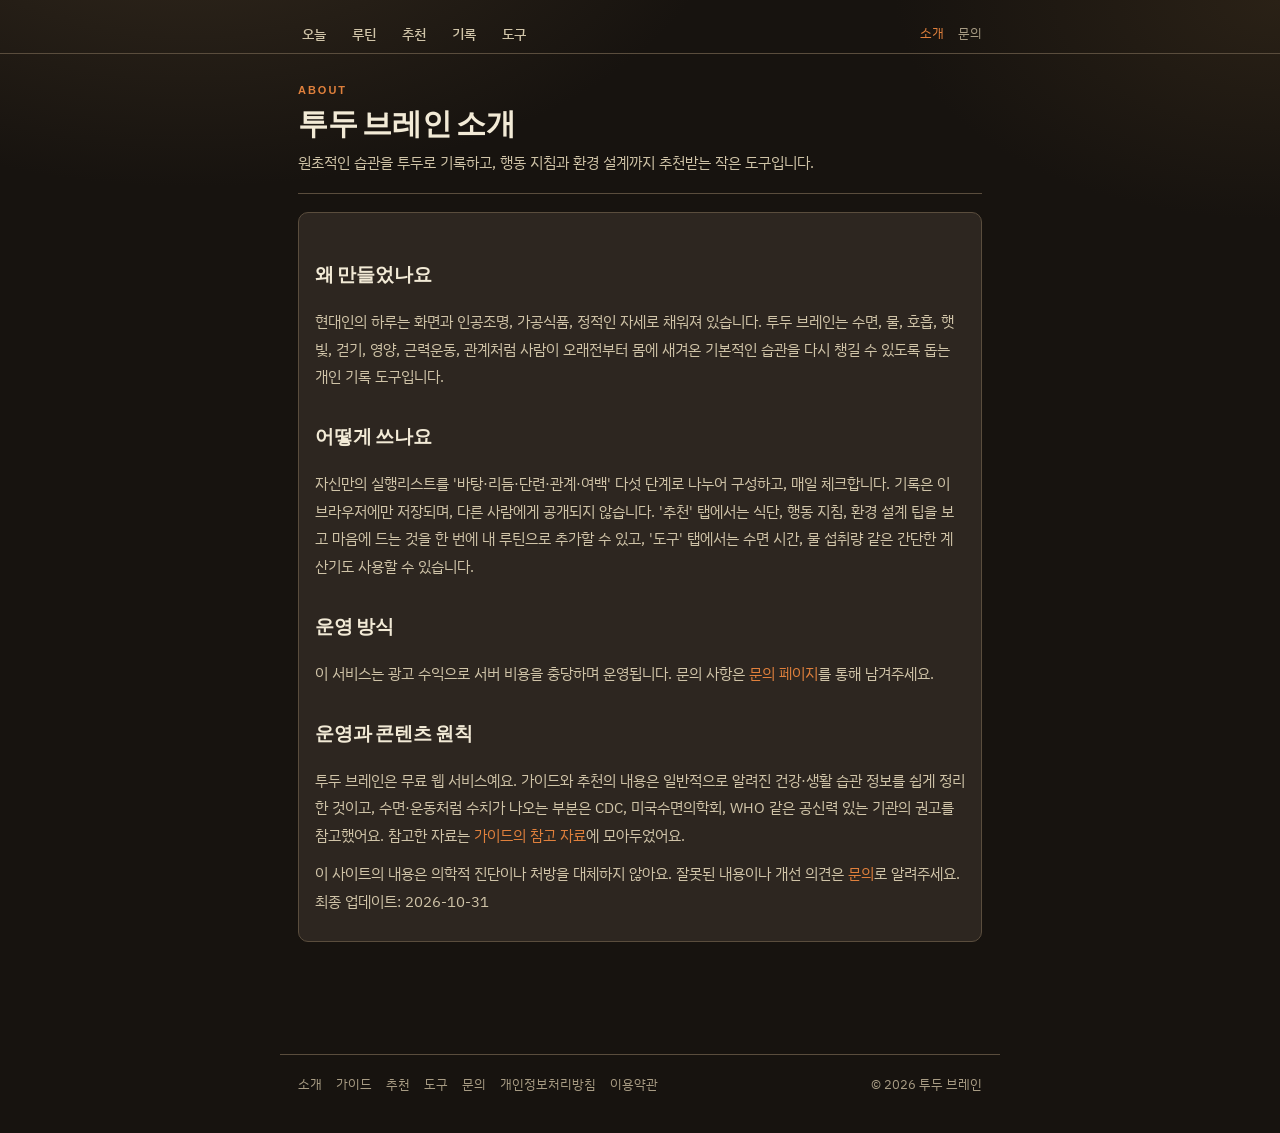
==== commit a6ff95f4: "Add files via upload" ====
--- a/about.html
+++ b/about.html
@@ -5,6 +5,74 @@
 <meta name="viewport" content="width=device-width, initial-scale=1.0">
 <title>소개 | 투두 브레인</title>
 <meta name="description" content="투두 브레인를 만든 이유와 사용 방법을 소개합니다.">
+<!-- geo:start -->
+<link rel="canonical" href="https://primal-diary.vercel.app/about.html">
+<meta property="og:type" content="website">
+<meta property="og:site_name" content="투두 브레인">
+<meta property="og:locale" content="ko_KR">
+<meta property="og:title" content="소개 | 투두 브레인">
+<meta property="og:description" content="투두 브레인를 만든 이유와 사용 방법을 소개합니다.">
+<meta property="og:url" content="https://primal-diary.vercel.app/about.html">
+<meta name="twitter:card" content="summary">
+<meta name="twitter:title" content="소개 | 투두 브레인">
+<meta name="twitter:description" content="투두 브레인를 만든 이유와 사용 방법을 소개합니다.">
+<script type="application/ld+json">
+{
+  "@context": "https://schema.org",
+  "@graph": [
+    {
+      "@type": "Organization",
+      "@id": "https://primal-diary.vercel.app/#org",
+      "name": "투두 브레인",
+      "alternateName": "Todo Brain",
+      "url": "https://primal-diary.vercel.app/",
+      "email": "yjw2172@naver.com"
+    },
+    {
+      "@type": "WebSite",
+      "@id": "https://primal-diary.vercel.app/#website",
+      "url": "https://primal-diary.vercel.app/",
+      "name": "투두 브레인",
+      "alternateName": "Todo Brain",
+      "inLanguage": "ko-KR",
+      "publisher": {
+        "@id": "https://primal-diary.vercel.app/#org"
+      }
+    },
+    {
+      "@type": "AboutPage",
+      "@id": "https://primal-diary.vercel.app/about.html#webpage",
+      "url": "https://primal-diary.vercel.app/about.html",
+      "name": "소개 | 투두 브레인",
+      "description": "투두 브레인를 만든 이유와 사용 방법을 소개합니다.",
+      "inLanguage": "ko-KR",
+      "isPartOf": {
+        "@id": "https://primal-diary.vercel.app/#website"
+      },
+      "dateModified": "2026-10-31"
+    },
+    {
+      "@type": "BreadcrumbList",
+      "@id": "https://primal-diary.vercel.app/about.html#breadcrumb",
+      "itemListElement": [
+        {
+          "@type": "ListItem",
+          "position": 1,
+          "name": "투두 브레인",
+          "item": "https://primal-diary.vercel.app/"
+        },
+        {
+          "@type": "ListItem",
+          "position": 2,
+          "name": "소개",
+          "item": "https://primal-diary.vercel.app/about.html"
+        }
+      ]
+    }
+  ]
+}
+</script>
+<!-- geo:end -->
 <meta name="google-adsense-account" content="ca-pub-2557338953436433">
 <meta name="naver-site-verification" content="43a13ce1e684f0e41eff7b286d124ef4994e0cc3">
 <link rel="preconnect" href="https://fonts.googleapis.com">
@@ -42,6 +110,11 @@
     <p>자신만의 실행리스트를 '바탕·리듬·단련·관계·여백' 다섯 단계로 나누어 구성하고, 매일 체크합니다. 기록은 이 브라우저에만 저장되며, 다른 사람에게 공개되지 않습니다. '추천' 탭에서는 식단, 행동 지침, 환경 설계 팁을 보고 마음에 드는 것을 한 번에 내 루틴으로 추가할 수 있고, '도구' 탭에서는 수면 시간, 물 섭취량 같은 간단한 계산기도 사용할 수 있습니다.</p>
     <h2>운영 방식</h2>
     <p>이 서비스는 광고 수익으로 서버 비용을 충당하며 운영됩니다. 문의 사항은 <a href="contact.html">문의 페이지</a>를 통해 남겨주세요.</p>
+    <!-- geo:principles:start -->
+    <h2>운영과 콘텐츠 원칙</h2>
+    <p>투두 브레인은 무료 웹 서비스예요. 가이드와 추천의 내용은 일반적으로 알려진 건강·생활 습관 정보를 쉽게 정리한 것이고, 수면·운동처럼 수치가 나오는 부분은 CDC, 미국수면의학회, WHO 같은 공신력 있는 기관의 권고를 참고했어요. 참고한 자료는 <a href="guide.html#references">가이드의 참고 자료</a>에 모아두었어요.</p>
+    <p>이 사이트의 내용은 의학적 진단이나 처방을 대체하지 않아요. 잘못된 내용이나 개선 의견은 <a href="contact.html">문의</a>로 알려주세요. 최종 업데이트: 2026-10-31</p>
+    <!-- geo:principles:end -->
   </div>
 </main>
 
--- a/style.css
+++ b/style.css
@@ -235,3 +235,8 @@
   .tier { height: 48px; }
   .tier-text { font-size: 13.5px; padding: 3px 9px; }
 }
+
+/* geo */
+.updated { margin-top: 8px !important; font-size: 12.5px !important; color: var(--muted) !important; }
+.chip-row .btn { text-align: center; }
+.article h3 + p { margin-top: 4px; }
